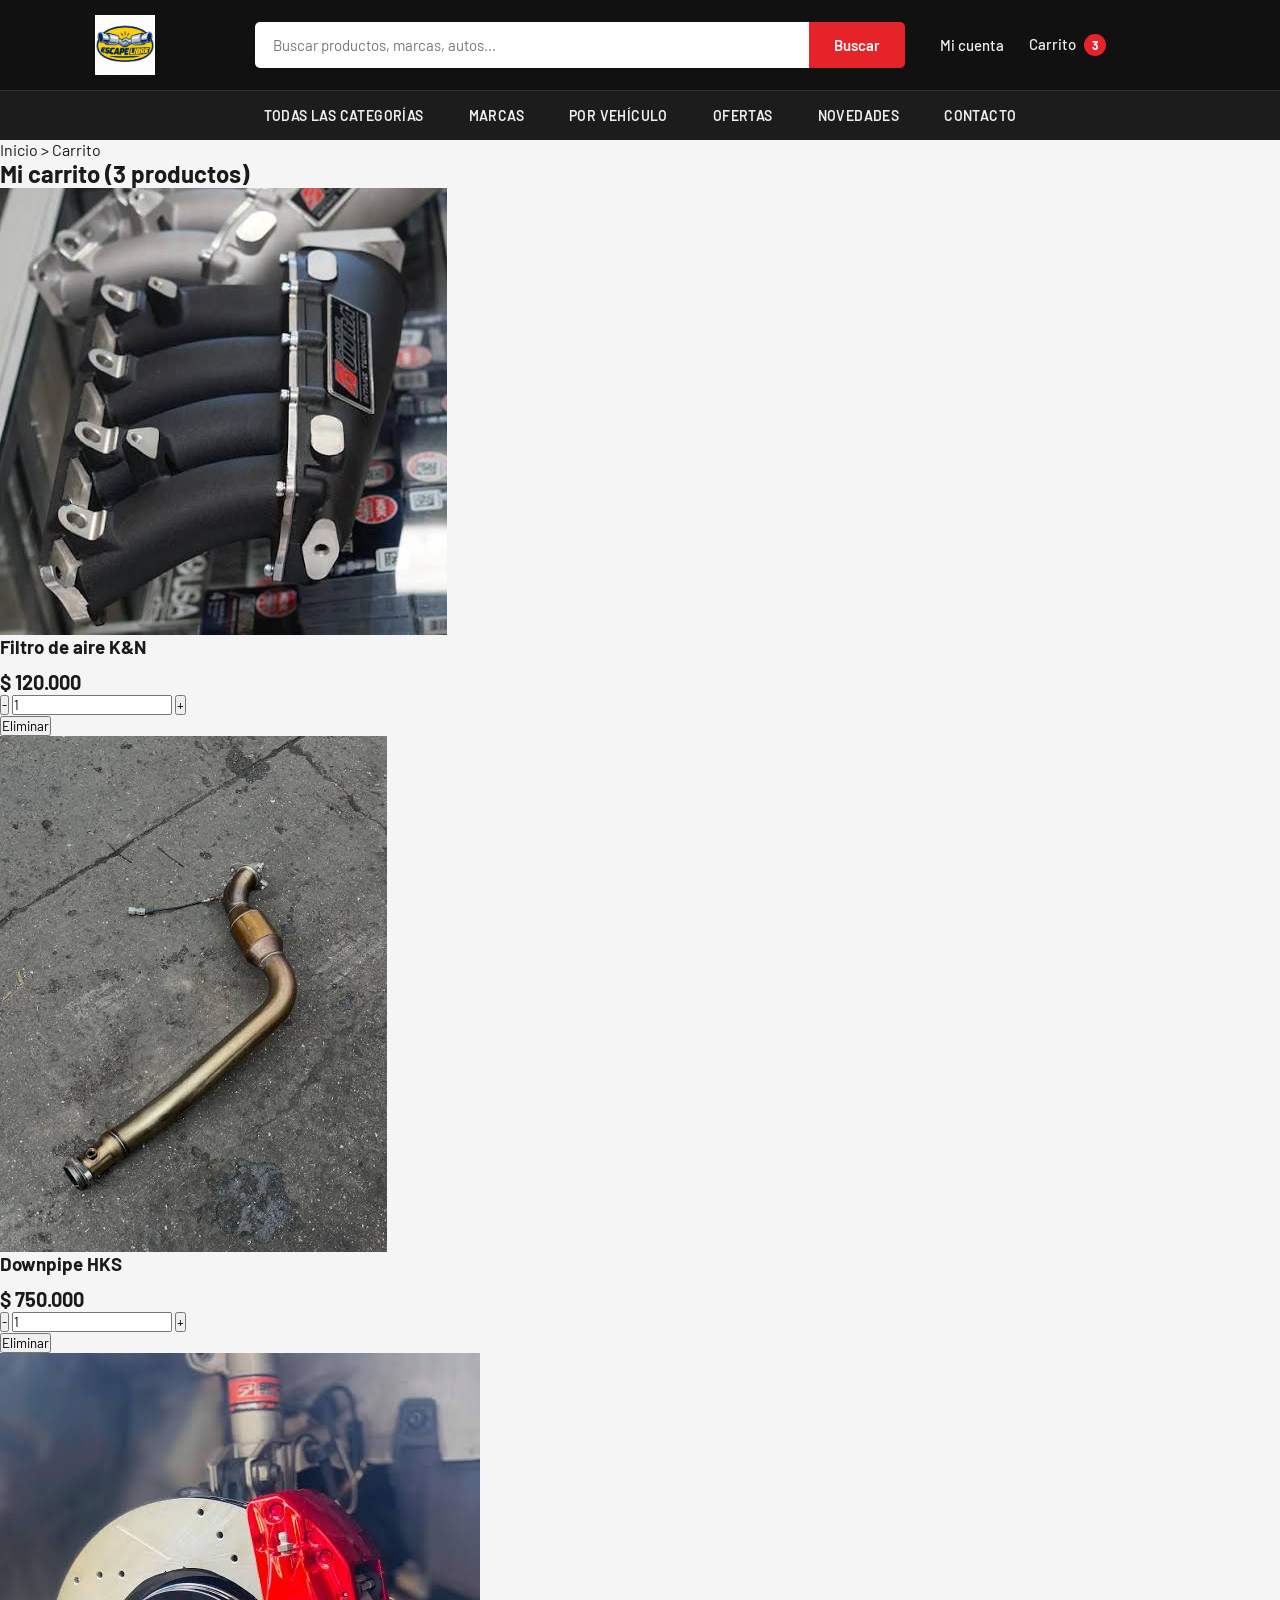
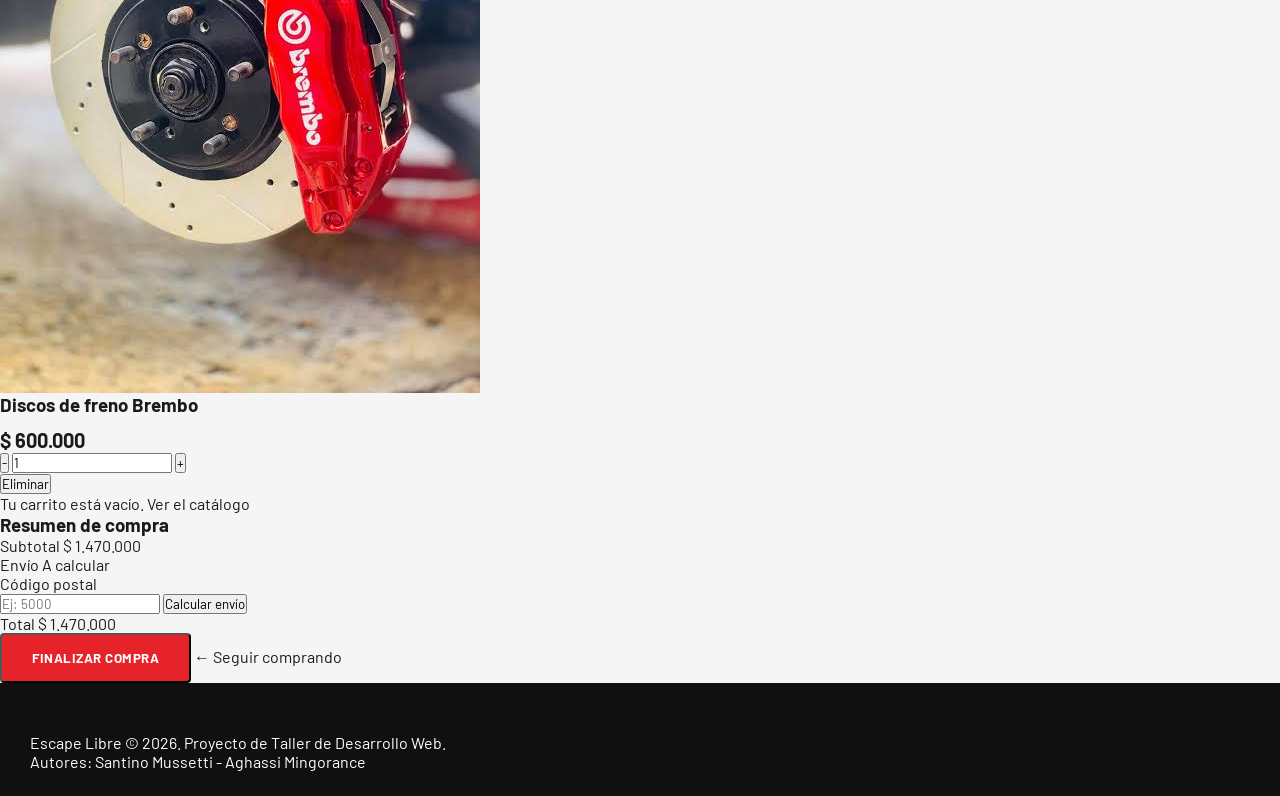
==== primera-entrega/carrito.html @ 9f43eb1c "Fix: Autores Cambio" ====
<!DOCTYPE html>
<html lang="es">
<head>
    <meta charset="UTF-8">
    <meta name="viewport" content="width=device-width, initial-scale=1.0">
    <meta name="author" content="Santino Musse">
    <meta name="description" content="Carrito de compras de Escape Libre: revisá tus productos, calculá el envío y finalizá tu compra.">
    <meta name="keywords" content="carrito, compra, partes de autos, escapes, frenos, envío">
    <title>Carrito | Escape Libre</title>
    <link rel="icon" type="image/png" href="imagenes/favicon.png">
    <link rel="preconnect" href="https://fonts.googleapis.com">
    <link rel="preconnect" href="https://fonts.gstatic.com" crossorigin>
    <link href="https://fonts.googleapis.com/css2?family=Barlow+Condensed:wght@600;700&family=Barlow:wght@400;500;700&display=swap" rel="stylesheet">
    <link rel="stylesheet" href="styles.css">
</head>
<body onload="actualizarCarrito()">
    <div id="contenedor">

        <header id="cabecera">
            <div class="barra-superior">
                <h1 class="logo">
                    <a href="index.html">
                        <img src="imagenes/Logo Escape Libre.png" alt="Escape Libre, tu auto sin límites">
                    </a>
                </h1>
                <div class="buscador">
                    <label class="solo-lectores" for="busqueda">Buscar productos, marcas o autos</label>
                    <input type="text" id="busqueda" name="busqueda" placeholder="Buscar productos, marcas, autos...">
                    <button type="button">Buscar</button>
                </div>
                <div class="acciones">
                    <a href="contacto.html">Mi cuenta</a>
                    <a href="carrito.html">Carrito <span id="contador-carrito">0</span></a>
                </div>
            </div>
            <nav id="menu">
                <a href="catalogo.html">Todas las categorías</a>
                <a href="catalogo.html">Marcas</a>
                <a href="catalogo.html">Por vehículo</a>
                <a href="catalogo.html">Ofertas</a>
                <a href="catalogo.html">Novedades</a>
                <a href="contacto.html">Contacto</a>
            </nav>
        </header>

        <main>
            <div class="contenido-carrito">
                <nav class="migas" aria-label="Ruta de navegación">
                    <a href="index.html">Inicio</a> &gt; <span>Carrito</span>
                </nav>

                <h2 id="titulo-carrito">Mi carrito (3 productos)</h2>

                <div class="carrito-columnas">
                    <section id="lista-productos">
                        <article class="producto-carrito" id="item-filtro" data-precio="120000">
                            <img src="imagenes/Admision Carrito.png" alt="Filtro de aire deportivo rojo">
                            <div class="producto-datos">
                                <h3>Filtro de aire K&amp;N</h3>
                                <p class="producto-precio">$ 120.000</p>
                            </div>
                            <div class="cantidad">
                                <button type="button" onclick="cambiarCantidad('filtro', -1)" aria-label="Restar una unidad de Filtro de aire K&amp;N">-</button>
                                <label class="solo-lectores" for="cantidad-filtro">Cantidad de Filtro de aire K&amp;N</label>
                                <input type="text" id="cantidad-filtro" value="1" inputmode="numeric" onchange="validarCantidad('filtro')">
                                <button type="button" onclick="cambiarCantidad('filtro', 1)" aria-label="Sumar una unidad de Filtro de aire K&amp;N">+</button>
                            </div>
                            <button type="button" class="eliminar" onclick="eliminarProducto('filtro')" aria-label="Eliminar Filtro de aire K&amp;N del carrito">Eliminar</button>
                        </article>

                        <article class="producto-carrito" id="item-downpipe" data-precio="750000">
                            <img src="imagenes/Downpipe hks.png" alt="Downpipe de acero inoxidable">
                            <div class="producto-datos">
                                <h3>Downpipe HKS</h3>
                                <p class="producto-precio">$ 750.000</p>
                            </div>
                            <div class="cantidad">
                                <button type="button" onclick="cambiarCantidad('downpipe', -1)" aria-label="Restar una unidad de Downpipe HKS">-</button>
                                <label class="solo-lectores" for="cantidad-downpipe">Cantidad de Downpipe HKS</label>
                                <input type="text" id="cantidad-downpipe" value="1" inputmode="numeric" onchange="validarCantidad('downpipe')">
                                <button type="button" onclick="cambiarCantidad('downpipe', 1)" aria-label="Sumar una unidad de Downpipe HKS">+</button>
                            </div>
                            <button type="button" class="eliminar" onclick="eliminarProducto('downpipe')" aria-label="Eliminar Downpipe HKS del carrito">Eliminar</button>
                        </article>

                        <article class="producto-carrito" id="item-discos" data-precio="600000">
                            <img src="imagenes/Disco freno pinza roja.png" alt="Disco de freno con pinza roja">
                            <div class="producto-datos">
                                <h3>Discos de freno Brembo</h3>
                                <p class="producto-precio">$ 600.000</p>
                            </div>
                            <div class="cantidad">
                                <button type="button" onclick="cambiarCantidad('discos', -1)" aria-label="Restar una unidad de Discos de freno Brembo">-</button>
                                <label class="solo-lectores" for="cantidad-discos">Cantidad de Discos de freno Brembo</label>
                                <input type="text" id="cantidad-discos" value="1" inputmode="numeric" onchange="validarCantidad('discos')">
                                <button type="button" onclick="cambiarCantidad('discos', 1)" aria-label="Sumar una unidad de Discos de freno Brembo">+</button>
                            </div>
                            <button type="button" class="eliminar" onclick="eliminarProducto('discos')" aria-label="Eliminar Discos de freno Brembo del carrito">Eliminar</button>
                        </article>

                        <p id="carrito-vacio" class="oculto">Tu carrito está vacío. <a href="catalogo.html">Ver el catálogo</a></p>
                    </section>

                    <aside id="resumen">
                        <h3>Resumen de compra</h3>
                        <div class="fila-resumen">
                            <span>Subtotal</span>
                            <span id="subtotal">$ 0</span>
                        </div>
                        <div class="fila-resumen">
                            <span>Envío</span>
                            <span id="envio">A calcular</span>
                        </div>
                        <div class="calculo-envio">
                            <label for="codigo-postal">Código postal</label>
                            <div>
                                <input type="text" id="codigo-postal" maxlength="4" inputmode="numeric" placeholder="Ej: 5000">
                                <button type="button" class="boton-secundario" onclick="calcularEnvio()">Calcular envío</button>
                            </div>
                        </div>
                        <div class="fila-resumen fila-total">
                            <span>Total</span>
                            <span id="total">$ 0</span>
                        </div>
                        <button type="button" class="boton" onclick="finalizarCompra()">Finalizar compra</button>
                        <a class="seguir" href="catalogo.html">&larr; Seguir comprando</a>
                    </aside>
                </div>
            </div>
        </main>

        <footer id="pie">
            <p>Escape Libre &copy; 2026. Proyecto de Taller de Desarrollo Web.</p>
            <p>Autores: Santino Mussetti - Aghassi Mingorance</p>
        </footer>

    </div>
    <script src="carrito.js"></script>
</body>
</html>
---- primera-entrega/styles.css ----
/* =========================================
   ESTILOS GENERALES
========================================= */

* {
    margin: 0;
    padding: 0;
    box-sizing: border-box;
}


html {
    scroll-behavior: smooth;
}


body {

    font-family: "Barlow", sans-serif;

    background-color: #f5f5f5;

    color: #1a1a1a;

}


a {

    text-decoration: none;

    color: inherit;

}


img {

    display: block;

    max-width: 100%;

}


button,
input {

    font-family: inherit;

}


#contenedor {

    width: 100%;

    min-height: 100vh;

}


.solo-lectores {

    position: absolute;

    width: 1px;

    height: 1px;

    padding: 0;

    margin: -1px;

    overflow: hidden;

    clip: rect(0, 0, 0, 0);

    white-space: nowrap;

    border: 0;

}



/* =========================================
   HEADER
========================================= */

#cabecera {

    background-color: #111111;

    color: white;

}


.barra-superior {

    max-width: 1300px;

    margin: 0 auto;

    min-height: 90px;

    padding: 15px 30px;

    display: flex;

    align-items: center;

    gap: 35px;

}



/* LOGO */

.logo {

    width: 190px;

    flex-shrink: 0;

}


.logo img {

    width: 100%;

    max-height: 60px;

    object-fit: contain;

}



/* =========================================
   BUSCADOR
========================================= */

.buscador {

    flex: 1;

    display: flex;

    max-width: 650px;

}


.buscador input {

    width: 100%;

    padding: 14px 18px;

    border: none;

    outline: none;

    background-color: white;

    color: #222;

    border-radius: 5px 0 0 5px;

    font-size: 15px;

}


.buscador input::placeholder {

    color: #777;

}


.buscador button {

    padding: 14px 25px;

    border: none;

    background-color: #e62329;

    color: white;

    font-size: 15px;

    font-weight: 600;

    cursor: pointer;

    border-radius: 0 5px 5px 0;

    transition: background-color 0.2s;

}


.buscador button:hover {

    background-color: #c8181e;

}



/* =========================================
   CUENTA Y CARRITO
========================================= */

.acciones {

    display: flex;

    align-items: center;

    gap: 25px;

    white-space: nowrap;

}


.acciones a {

    color: #eeeeee;

    font-size: 15px;

    font-weight: 500;

    transition: color 0.2s;

}


.acciones a:hover {

    color: #e62329;

}


#contador-carrito {

    display: inline-flex;

    align-items: center;

    justify-content: center;

    min-width: 22px;

    height: 22px;

    margin-left: 5px;

    padding: 3px 6px;

    border-radius: 50%;

    background-color: #e62329;

    color: white;

    font-size: 12px;

    font-weight: 700;

}



/* =========================================
   MENU
========================================= */

#menu {

    min-height: 50px;

    padding: 0 25px;

    background-color: #1c1c1c;

    border-top: 1px solid #303030;

    display: flex;

    align-items: center;

    justify-content: center;

    gap: 45px;

}


#menu a {

    position: relative;

    padding: 16px 0;

    color: #eeeeee;

    font-size: 14px;

    font-weight: 600;

    text-transform: uppercase;

    letter-spacing: 0.4px;

    transition: color 0.2s;

}


#menu a:hover {

    color: #e62329;

}


#menu a::after {

    content: "";

    position: absolute;

    left: 0;

    bottom: 10px;

    width: 0;

    height: 2px;

    background-color: #e62329;

    transition: width 0.25s;

}


#menu a:hover::after {

    width: 100%;

}



/* =========================================
   PORTADA
========================================= */

#portada {

    position: relative;

    width: 100%;

    height: 570px;

    overflow: hidden;

    background-color: #111;

}


.portada-imagen {

    width: 100%;

    height: 100%;

}


.portada-imagen img {

    width: 100%;

    height: 100%;

    object-fit: cover;

    object-position: center;

}


.portada-overlay {

    position: absolute;

    inset: 0;

    background:
        linear-gradient(
            90deg,
            rgba(0, 0, 0, 0.82) 0%,
            rgba(0, 0, 0, 0.55) 38%,
            rgba(0, 0, 0, 0.15) 70%,
            rgba(0, 0, 0, 0.05) 100%
        );

}


.portada-texto {

    position: absolute;

    top: 50%;

    left: max(7%, calc((100% - 1300px) / 2 + 30px));

    transform: translateY(-50%);

    max-width: 700px;

    color: white;

    z-index: 2;

}


.portada-subtitulo {

    margin-bottom: 10px;

    color: #e62329;

    font-size: 14px;

    font-weight: 700;

    letter-spacing: 3px;

}


.portada-texto h2 {

    max-width: 700px;

    font-family: "Barlow Condensed", sans-serif;

    font-size: clamp(48px, 6vw, 82px);

    line-height: 0.95;

    text-transform: uppercase;

    letter-spacing: -1px;

}


.resaltado {

    display: block;

    color: #e62329;

}


.portada-descripcion {

    margin: 22px 0 30px;

    color: #eeeeee;

    font-size: 21px;

}


.boton {

    display: inline-block;

    padding: 15px 30px;

    background-color: #e62329;

    color: white;

    border-radius: 4px;

    font-weight: 700;

    text-transform: uppercase;

    letter-spacing: 0.5px;

    transition:
        background-color 0.2s,
        transform 0.2s;

}


.boton:hover {

    background-color: #c8181e;

    transform: translateY(-2px);

}



/* =========================================
   BENEFICIOS
========================================= */

#beneficios {

    max-width: 1300px;

    margin: -30px auto 0;

    position: relative;

    z-index: 3;

    display: grid;

    grid-template-columns: repeat(4, 1fr);

    background-color: white;

    border-radius: 6px;

    box-shadow:
        0 8px 30px rgba(0, 0, 0, 0.12);

}


.beneficio {

    min-height: 110px;

    padding: 25px;

    display: flex;

    align-items: center;

    justify-content: center;

    gap: 15px;

    border-right:
        1px solid #e5e5e5;

}


.beneficio:last-child {

    border-right: none;

}


.beneficio-icono {

    font-size: 28px;

}


.beneficio h3 {

    margin-bottom: 4px;

    font-family: "Barlow Condensed", sans-serif;

    font-size: 20px;

    text-transform: uppercase;

}


.beneficio p {

    color: #777;

    font-size: 14px;

}



/* =========================================
   CATEGORIAS
========================================= */

#categorias {

    max-width: 1300px;

    margin: 0 auto;

    padding: 90px 30px;

}


.encabezado-seccion {

    margin-bottom: 35px;

    display: flex;

    justify-content: space-between;

    align-items: flex-end;

    gap: 20px;

}


.etiqueta-seccion {

    margin-bottom: 5px;

    color: #e62329;

    font-size: 13px;

    font-weight: 700;

    letter-spacing: 2px;

}


.encabezado-seccion h2 {

    font-family: "Barlow Condensed", sans-serif;

    font-size: 44px;

    line-height: 1;

    text-transform: uppercase;

}


.ver-todas {

    color: #e62329;

    font-weight: 700;

    transition: color 0.2s;

}


.ver-todas:hover {

    color: #b91419;

}



/* =========================================
   GRILLA DE CATEGORIAS
========================================= */

.categorias-lista {

    display: grid;

    grid-template-columns: repeat(3, 1fr);

    gap: 22px;

}


.categoria {

    position: relative;

    height: 300px;

    overflow: hidden;

    background-color: #111;

    border-radius: 5px;

}


.categoria img {

    width: 100%;

    height: 100%;

    object-fit: cover;

    transition:
        transform 0.4s ease,
        filter 0.4s ease;

}


.categoria:hover img {

    transform: scale(1.07);

    filter: brightness(1.05);

}


.categoria-sombra {

    position: absolute;

    inset: 0;

    background:
        linear-gradient(
            0deg,
            rgba(0, 0, 0, 0.85) 0%,
            rgba(0, 0, 0, 0.18) 60%,
            rgba(0, 0, 0, 0.05) 100%
        );

}


.categoria-contenido {

    position: absolute;

    left: 25px;

    bottom: 25px;

    z-index: 2;

    color: white;

}


.categoria-contenido h3 {

    margin-bottom: 5px;

    font-family: "Barlow Condensed", sans-serif;

    font-size: 34px;

    line-height: 1;

    text-transform: uppercase;

}


.categoria-contenido p {

    color: #eeeeee;

    font-size: 14px;

    font-weight: 600;

    opacity: 0;

    transform: translateY(8px);

    transition:
        opacity 0.25s,
        transform 0.25s;

}


.categoria:hover .categoria-contenido p {

    opacity: 1;

    transform: translateY(0);

}



/* =========================================
   FOOTER
========================================= */

#pie {

    padding: 50px 30px 25px;

    background-color: #101010;

    color: white;

}


.footer-contenido {

    max-width: 1300px;

    margin: 0 auto 35px;

    display: flex;

    justify-content: space-between;

    align-items: center;

    gap: 30px;

}


.footer-contenido h3 {

    font-family: "Barlow Condensed", sans-serif;

    font-size: 32px;

    text-transform: uppercase;

}


.footer-contenido p {

    margin-top: 5px;

    color: #aaaaaa;

}


.footer-links {

    display: flex;

    gap: 30px;

}


.footer-links a {

    color: #cccccc;

    transition: color 0.2s;

}


.footer-links a:hover {

    color: #e62329;

}


.footer-inferior {

    max-width: 1300px;

    margin: 0 auto;

    padding-top: 25px;

    border-top: 1px solid #333;

    display: flex;

    justify-content: space-between;

    gap: 20px;

    color: #888;

    font-size: 13px;

}



/* =========================================
   TABLETS
========================================= */

@media (max-width: 1000px) {

    .barra-superior {

        flex-wrap: wrap;

    }


    .logo {

        width: 160px;

    }


    .buscador {

        order: 3;

        max-width: none;

        flex-basis: 100%;

    }


    .acciones {

        margin-left: auto;

    }


    #menu {

        flex-wrap: wrap;

        gap: 25px;

    }


    #portada {

        height: 500px;

    }


    #beneficios {

        margin: 0;

        grid-template-columns:
            repeat(2, 1fr);

        border-radius: 0;

    }


    .beneficio {

        border-bottom:
            1px solid #e5e5e5;

    }


    .categorias-lista {

        grid-template-columns:
            repeat(2, 1fr);

    }

}



/* =========================================
   CELULARES
========================================= */

@media (max-width: 650px) {

    .barra-superior {

        padding: 15px 20px;

        gap: 15px;

    }


    .logo {

        width: 140px;

    }


    .acciones {

        gap: 12px;

    }


    .acciones a {

        font-size: 13px;

    }


    #menu {

        justify-content: flex-start;

        overflow-x: auto;

        flex-wrap: nowrap;

        gap: 25px;

        padding: 0 20px;

    }


    #menu a {

        flex-shrink: 0;

    }


    #portada {

        height: 480px;

    }


    .portada-texto {

        left: 25px;

        right: 25px;

    }


    .portada-texto h2 {

        font-size: 52px;

    }


    .portada-descripcion {

        font-size: 18px;

    }


    #beneficios {

        grid-template-columns: 1fr;

    }


    .beneficio {

        justify-content: flex-start;

        border-right: none;

        min-height: 90px;

    }


    #categorias {

        padding: 60px 20px;

    }


    .encabezado-seccion {

        align-items: flex-start;

        flex-direction: column;

    }


    .encabezado-seccion h2 {

        font-size: 36px;

    }


    .categorias-lista {

        grid-template-columns: 1fr;

    }


    .categoria {

        height: 260px;

    }


    .categoria-contenido p {

        opacity: 1;

        transform: none;

    }


    .footer-contenido {

        flex-direction: column;

        align-items: flex-start;

    }


    .footer-links {

        flex-wrap: wrap;

    }


    .footer-inferior {

        flex-direction: column;

    }

}

/*CATALOGO*/
.producto {
    width: 100%;
    max-width: 320px;
    padding: 16px;
    background-color: #ffffff;
    border-radius: 8px;
}

.producto-imagen {
    width: 100%;
    height: 220px;
    object-fit: cover;
    border-radius: 6px;
}

.productos-lista {
    display: grid;
    grid-template-columns: repeat(auto-fit, minmax(250px, 320px));
    gap: 24px;
}

.producto-precio {
    margin-top: 12px;
    font-size: 1.25rem;
    font-weight: 700;
}

.producto-boton {
    width: 100%;
    margin-top: 12px;
    padding: 12px 16px;
    border: none;
    background-color: #ffd600;
    color: #111111;
    font-weight: 700;
    text-transform: uppercase;
    cursor: pointer;
}

.catalogo-contenido {
    display: grid;
    grid-template-columns: 220px 1fr;
    gap: 24px;
    align-items: start;
}

.catalogo-principal {
    width: 100%;
    max-width: 1300px;
    margin: 0 auto;
    padding: 32px 24px;
}

#filtros {
    padding: 16px;
    background-color: #e9ecef;
}

#filtros h3 {
    margin-bottom: 16px;
    padding-bottom: 12px;
    border-bottom: 1px solid #b8c0c8;
}

#filtros label {
    display: block;
    margin-top: 12px;
    margin-bottom: 6px;
    font-weight: 700;
}

#filtros select,
#filtros input {
    width: 100%;
    padding: 8px;
    border: 1px solid #b8c0c8;
    background-color: #ffffff;
}

#aplicar-filtros {
    margin-top: 16px;
    padding: 12px 16px;
    border: none;
    background-color: #ffd600;
    color: #111111;
    font-weight: 700;
    text-transform: uppercase;
    cursor: pointer;
}

.producto h4 {
    margin-top: 12px;
    margin-bottom: 8px;
}

.producto-descripcion {
    color: #4d4d4d;
    line-height: 1.4;
}

.catalogo-titulo {
    margin-bottom: 18px;
    font-size: 2rem;
    text-transform: uppercase;
}

#productos h3 {
    margin-bottom: 16px;
}

.producto-boton,
#aplicar-filtros {
    transition: background-color 0.2s;
}

.producto-boton:hover,
#aplicar-filtros:hover {
    background-color: #e6bf00;
}

#cantidad-resultados {
    margin-left: 8px;
    color: #4d4d4d;
    font-size: 0.875rem;
    font-weight: 400;
    text-transform: none;
}

#sin-resultados {
    margin-bottom: 16px;
    padding: 16px;
    border-left: 4px solid #ffd600;
    background-color: #fff8cc;
    color: #4d4d4d;
}

.carrito-resumen {
    margin-top: 8px;
}

#cantidad-carrito {
    display: inline-block;
    min-width: 24px;
    margin-left: 4px;
    padding: 4px 8px;
    border-radius: 999px;
    background-color: #ffd600;
    color: #111111;
    font-weight: 700;
    text-align: center;
}
.carrito-total {
    margin-top: 8px;
    font-weight: 700;
}

.contacto-principal {
    padding: 32px 24px 48px;
}

.contacto-columnas {
    display: grid;
    grid-template-columns: repeat(2, minmax(0, 1fr));
}

.contacto-seccion,
.cuenta-seccion {
    padding: 0 40px;
}

.contacto-seccion {
    padding-left: 0;
    border-right: 1px solid #b8c0c8;
}

.cuenta-seccion {
    padding-right: 0;
}

.contacto-seccion h3,
.cuenta-seccion h3 {
    margin-bottom: 18px;
    font-size: 2rem;
    text-transform: uppercase;
}

.contacto-seccion h4,
.cuenta-seccion h4 {
    margin-bottom: 16px;
    text-transform: uppercase;
}

@media (max-width: 700px) {
    .catalogo-contenido {
        grid-template-columns: 1fr;
    }

    .contacto-principal {
        padding: 24px 16px 40px;
    }

    .contacto-columnas {
        grid-template-columns: 1fr;
        gap: 32px;
    }

    .contacto-seccion,
    .cuenta-seccion {
        padding: 0;
    }

    .contacto-seccion {
        padding-bottom: 32px;
        border-right: 0;
        border-bottom: 1px solid #b8c0c8;
    }
}
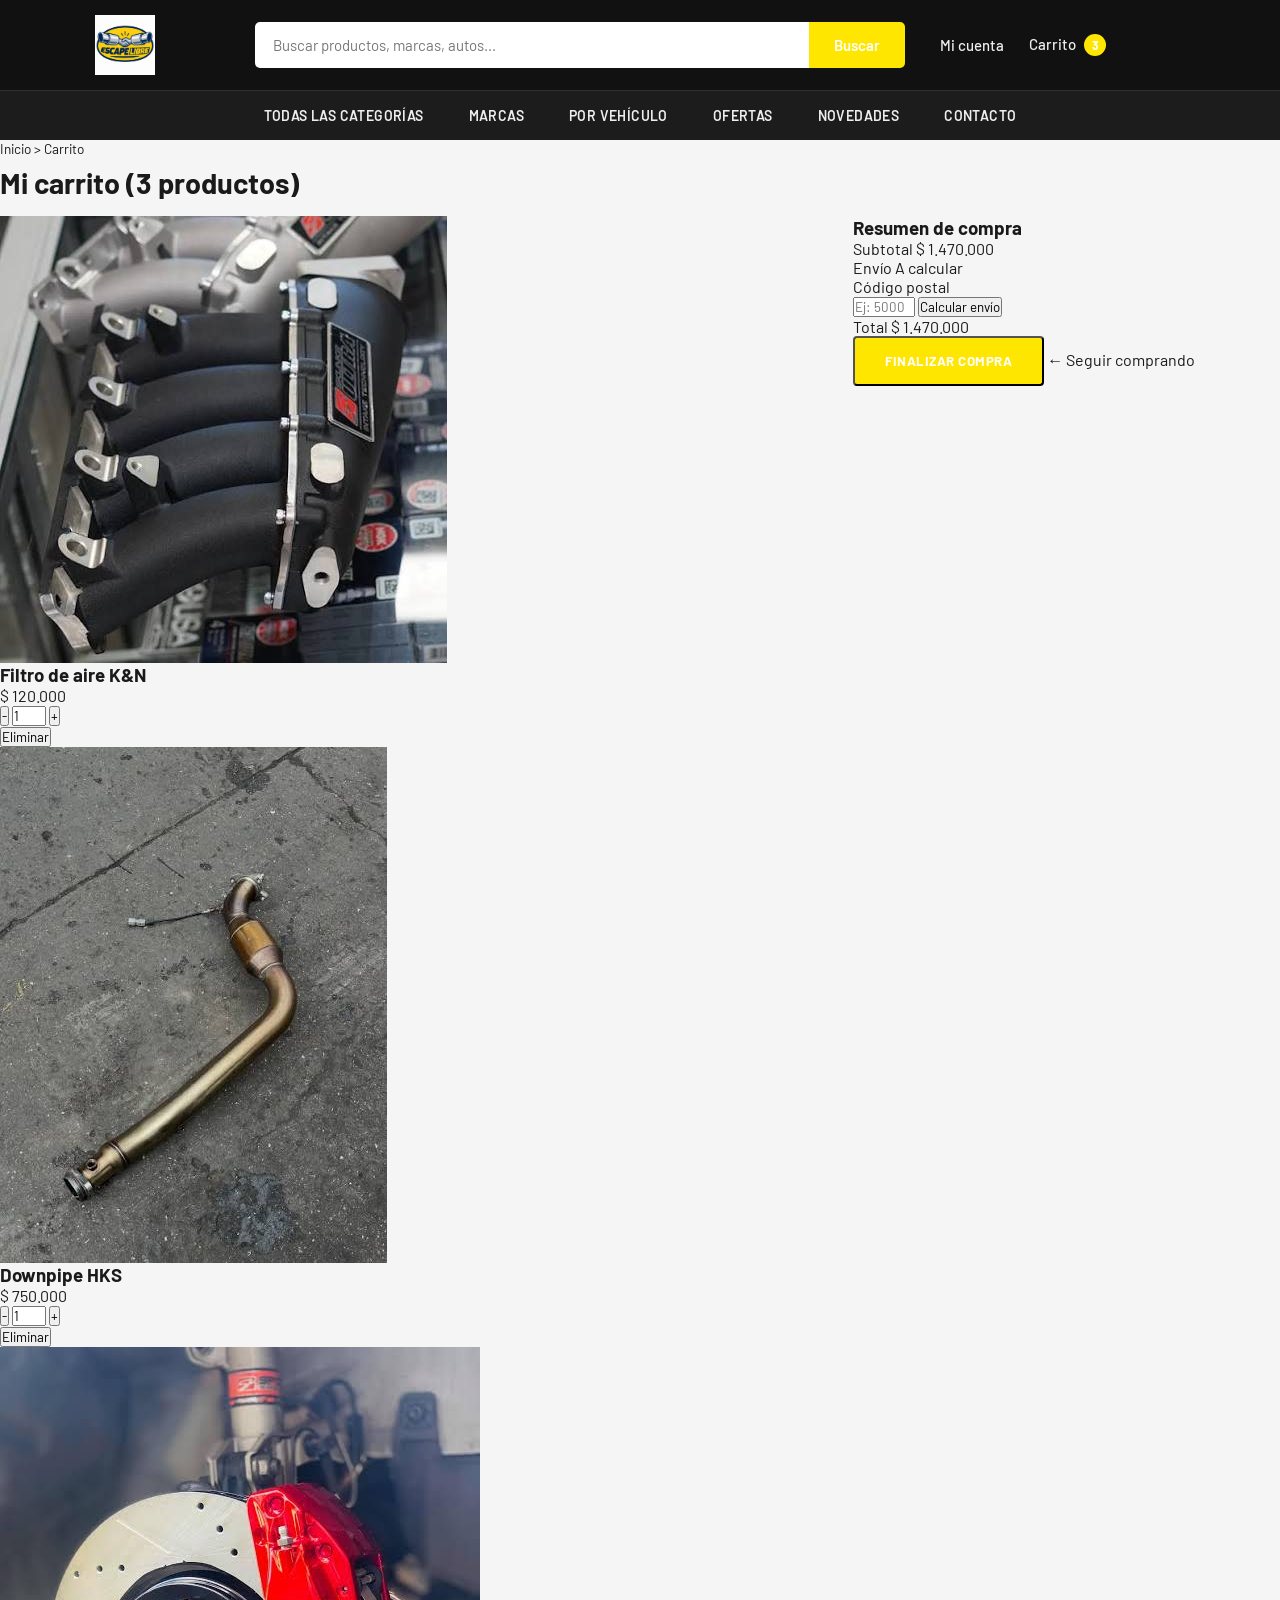
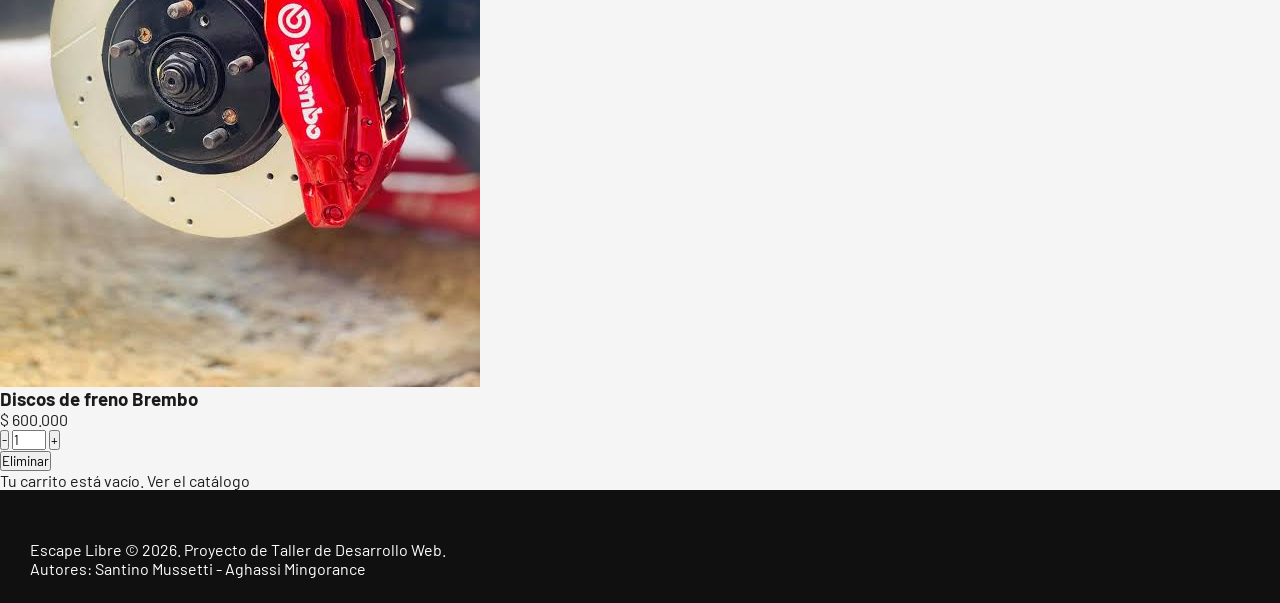
==== commit efd5ad87: "Fix: Agregamos Max y size" ====
--- a/primera-entrega/carrito.html
+++ b/primera-entrega/carrito.html
@@ -3,7 +3,7 @@
 <head>
     <meta charset="UTF-8">
     <meta name="viewport" content="width=device-width, initial-scale=1.0">
-    <meta name="author" content="Santino Musse">
+    <meta name="author" content="Santino Mussetti, Aghassi Mingorance">
     <meta name="description" content="Carrito de compras de Escape Libre: revisá tus productos, calculá el envío y finalizá tu compra.">
     <meta name="keywords" content="carrito, compra, partes de autos, escapes, frenos, envío">
     <title>Carrito | Escape Libre</title>
@@ -25,7 +25,7 @@
                 </h1>
                 <div class="buscador">
                     <label class="solo-lectores" for="busqueda">Buscar productos, marcas o autos</label>
-                    <input type="text" id="busqueda" name="busqueda" placeholder="Buscar productos, marcas, autos...">
+                    <input type="text" id="busqueda" name="busqueda" size="30" maxlength="60" placeholder="Buscar productos, marcas, autos...">
                     <button type="button">Buscar</button>
                 </div>
                 <div class="acciones">
@@ -62,7 +62,7 @@
                             <div class="cantidad">
                                 <button type="button" onclick="cambiarCantidad('filtro', -1)" aria-label="Restar una unidad de Filtro de aire K&amp;N">-</button>
                                 <label class="solo-lectores" for="cantidad-filtro">Cantidad de Filtro de aire K&amp;N</label>
-                                <input type="text" id="cantidad-filtro" value="1" inputmode="numeric" onchange="validarCantidad('filtro')">
+                                <input type="text" id="cantidad-filtro" value="1" size="2" maxlength="2" inputmode="numeric" onchange="validarCantidad('filtro')">
                                 <button type="button" onclick="cambiarCantidad('filtro', 1)" aria-label="Sumar una unidad de Filtro de aire K&amp;N">+</button>
                             </div>
                             <button type="button" class="eliminar" onclick="eliminarProducto('filtro')" aria-label="Eliminar Filtro de aire K&amp;N del carrito">Eliminar</button>
@@ -77,7 +77,7 @@
                             <div class="cantidad">
                                 <button type="button" onclick="cambiarCantidad('downpipe', -1)" aria-label="Restar una unidad de Downpipe HKS">-</button>
                                 <label class="solo-lectores" for="cantidad-downpipe">Cantidad de Downpipe HKS</label>
-                                <input type="text" id="cantidad-downpipe" value="1" inputmode="numeric" onchange="validarCantidad('downpipe')">
+                                <input type="text" id="cantidad-downpipe" value="1" size="2" maxlength="2" inputmode="numeric" onchange="validarCantidad('downpipe')">
                                 <button type="button" onclick="cambiarCantidad('downpipe', 1)" aria-label="Sumar una unidad de Downpipe HKS">+</button>
                             </div>
                             <button type="button" class="eliminar" onclick="eliminarProducto('downpipe')" aria-label="Eliminar Downpipe HKS del carrito">Eliminar</button>
@@ -92,7 +92,7 @@
                             <div class="cantidad">
                                 <button type="button" onclick="cambiarCantidad('discos', -1)" aria-label="Restar una unidad de Discos de freno Brembo">-</button>
                                 <label class="solo-lectores" for="cantidad-discos">Cantidad de Discos de freno Brembo</label>
-                                <input type="text" id="cantidad-discos" value="1" inputmode="numeric" onchange="validarCantidad('discos')">
+                                <input type="text" id="cantidad-discos" value="1" size="2" maxlength="2" inputmode="numeric" onchange="validarCantidad('discos')">
                                 <button type="button" onclick="cambiarCantidad('discos', 1)" aria-label="Sumar una unidad de Discos de freno Brembo">+</button>
                             </div>
                             <button type="button" class="eliminar" onclick="eliminarProducto('discos')" aria-label="Eliminar Discos de freno Brembo del carrito">Eliminar</button>
@@ -114,7 +114,7 @@
                         <div class="calculo-envio">
                             <label for="codigo-postal">Código postal</label>
                             <div>
-                                <input type="text" id="codigo-postal" maxlength="4" inputmode="numeric" placeholder="Ej: 5000">
+                                <input type="text" id="codigo-postal" maxlength="4" size="6" inputmode="numeric" placeholder="Ej: 5000">
                                 <button type="button" class="boton-secundario" onclick="calcularEnvio()">Calcular envío</button>
                             </div>
                         </div>
--- a/primera-entrega/styles.css
+++ b/primera-entrega/styles.css
@@ -189,7 +189,7 @@
 
     border: none;
 
-    background-color: #e62329;
+    background-color: #ffe600;
 
     color: white;
 
@@ -208,7 +208,7 @@
 
 .buscador button:hover {
 
-    background-color: #c8181e;
+    background-color: #f0d400;
 
 }
 
@@ -246,7 +246,7 @@
 
 .acciones a:hover {
 
-    color: #e62329;
+    color: #ffe600;
 
 }
 
@@ -269,7 +269,7 @@
 
     border-radius: 50%;
 
-    background-color: #e62329;
+    background-color: #ffe600;
 
     color: white;
 
@@ -329,7 +329,7 @@
 
 #menu a:hover {
 
-    color: #e62329;
+    color: #ffe600;
 
 }
 
@@ -348,7 +348,7 @@
 
     height: 2px;
 
-    background-color: #e62329;
+    background-color: #ffe600;
 
     transition: width 0.25s;
 
@@ -445,7 +445,7 @@
 
     margin-bottom: 10px;
 
-    color: #e62329;
+    color: #ffe600;
 
     font-size: 14px;
 
@@ -477,7 +477,7 @@
 
     display: block;
 
-    color: #e62329;
+    color: #ffe600;
 
 }
 
@@ -499,7 +499,7 @@
 
     padding: 15px 30px;
 
-    background-color: #e62329;
+    background-color: #ffe600;
 
     color: white;
 
@@ -647,7 +647,7 @@
 
     margin-bottom: 5px;
 
-    color: #e62329;
+    color: #ffe600;
 
     font-size: 13px;
 
@@ -673,7 +673,7 @@
 
 .ver-todas {
 
-    color: #e62329;
+    color: #ffe600;
 
     font-weight: 700;
 
@@ -684,7 +684,7 @@
 
 .ver-todas:hover {
 
-    color: #b91419;
+    color: #f0d400;
 
 }
 
@@ -892,7 +892,7 @@
 
 .footer-links a:hover {
 
-    color: #e62329;
+    color: #ffe600;
 
 }
 
@@ -1182,6 +1182,30 @@
 
 }
 
+<<<<<<< HEAD
+.contenido-carrito {
+    padding: 16px 24px 32px;
+}
+
+.migas {
+    margin-bottom: 8px;
+    font-size: 0.85rem;
+    color: var(--gris-texto);
+}
+
+.migas a:hover {
+    text-decoration: underline;
+}
+
+#titulo-carrito {
+    margin-bottom: 16px;
+    font-size: 1.8rem;
+}
+
+.carrito-columnas {
+    display: grid;
+    grid-template-columns: 2fr 1fr;
+=======
 /*CATALOGO*/
 .producto {
     width: 100%;
@@ -1225,10 +1249,198 @@
 .catalogo-contenido {
     display: grid;
     grid-template-columns: 220px 1fr;
+>>>>>>> origin/aghassi
     gap: 24px;
     align-items: start;
 }
 
+<<<<<<< HEAD
+#lista-productos {
+    display: flex;
+    flex-direction: column;
+    gap: 12px;
+}
+
+.producto-carrito {
+    display: grid;
+    grid-template-columns: 90px 1fr auto auto;
+    gap: 16px;
+    align-items: center;
+    padding: 12px;
+    border-radius: 6px;
+    background-color: var(--gris);
+}
+
+.producto-carrito img {
+    width: 90px;
+    height: 70px;
+    object-fit: contain;
+}
+
+.producto-datos h3 {
+    font-size: 1.2rem;
+}
+
+.producto-precio {
+    margin: 0;
+    font-weight: 700;
+}
+
+.cantidad {
+    display: flex;
+    align-items: center;
+}
+
+.cantidad button {
+    width: 34px;
+    height: 34px;
+    border: 1px solid #cccccc;
+    font-size: 1.1rem;
+    background-color: var(--blanco);
+    cursor: pointer;
+}
+
+.cantidad button:hover {
+    background-color: var(--amarillo);
+}
+
+.cantidad input {
+    width: 48px;
+    height: 34px;
+    border: 1px solid #cccccc;
+    border-right: none;
+    border-left: none;
+    font-family: inherit;
+    font-size: 1rem;
+    text-align: center;
+}
+
+.eliminar {
+    border: none;
+    font-family: inherit;
+    color: var(--gris-texto);
+    text-decoration: underline;
+    background: none;
+    cursor: pointer;
+}
+
+.eliminar:hover {
+    color: #f0d400;
+}
+
+#resumen {
+    padding: 20px;
+    border-top: 4px solid var(--amarillo);
+    border-radius: 6px;
+    background-color: var(--gris);
+}
+
+#resumen h3 {
+    margin-bottom: 12px;
+    font-size: 1.4rem;
+}
+
+.fila-resumen {
+    display: flex;
+    justify-content: space-between;
+    padding: 6px 0;
+}
+
+.fila-total {
+    margin-top: 8px;
+    padding-top: 12px;
+    border-top: 1px solid #cccccc;
+    font-size: 1.3rem;
+    font-weight: 700;
+}
+
+.calculo-envio {
+    margin: 8px 0 12px;
+}
+
+.calculo-envio label {
+    display: block;
+    margin-bottom: 4px;
+    font-size: 0.9rem;
+}
+
+.calculo-envio div {
+    display: flex;
+    gap: 8px;
+}
+
+.calculo-envio input {
+    flex: 1;
+    min-width: 0;
+    padding: 8px;
+    border: 1px solid #cccccc;
+    border-radius: 4px;
+    font-family: inherit;
+}
+
+.boton-secundario {
+    padding: 8px 12px;
+    border: 2px solid var(--negro);
+    border-radius: 4px;
+    font-family: inherit;
+    font-weight: 700;
+    background-color: var(--blanco);
+    cursor: pointer;
+}
+
+.boton-secundario:hover {
+    background-color: var(--amarillo);
+}
+
+button.boton {
+    display: block;
+    width: 100%;
+    margin-top: 8px;
+    border: none;
+    font-family: inherit;
+    font-size: 1rem;
+    cursor: pointer;
+}
+
+.seguir {
+    display: block;
+    margin-top: 12px;
+    font-weight: 500;
+}
+
+.seguir:hover {
+    text-decoration: underline;
+}
+
+#carrito-vacio {
+    padding: 24px;
+    border-radius: 6px;
+    background-color: var(--gris);
+}
+
+#carrito-vacio a {
+    font-weight: 700;
+    text-decoration: underline;
+}
+
+.oculto {
+    display: none;
+}
+
+@media (max-width: 800px) {
+    .carrito-columnas {
+        grid-template-columns: 1fr;
+    }
+
+    .producto-carrito {
+        grid-template-columns: 70px 1fr;
+    }
+
+    .producto-carrito img {
+        width: 70px;
+    }
+}
+=======
 .catalogo-principal {
     width: 100%;
     max-width: 1300px;
@@ -1375,6 +1587,69 @@
     text-transform: uppercase;
 }
 
+.campo-formulario {
+    margin-bottom: 16px;
+}
+
+.campo-formulario label {
+    display: block;
+    margin-bottom: 6px;
+    font-weight: 600;
+}
+
+.campo-formulario input,
+.campo-formulario textarea {
+    width: 100%;
+    padding: 12px;
+    border: 1px solid #b8c0c8;
+    background-color: #ffffff;
+    font: inherit;
+}
+
+.campo-formulario textarea {
+    min-height: 120px;
+    resize: vertical;
+}
+
+#enviar-contacto,
+#ingresar-cuenta,
+#crear-cuenta {
+    width: 100%;
+    padding: 12px 16px;
+    border: 1px solid #ffd600;
+    background-color: #ffd600;
+    color: #111111;
+    font-weight: 700;
+    text-transform: uppercase;
+    cursor: pointer;
+    transition: background-color 0.2s;
+}
+
+#enviar-contacto:hover,
+#ingresar-cuenta:hover {
+    background-color: #e6bf00;
+}
+
+.registro-invitacion {
+    margin-top: 24px;
+    padding-top: 24px;
+    border-top: 1px solid #b8c0c8;
+}
+
+.registro-invitacion p {
+    margin-bottom: 16px;
+    line-height: 1.5;
+}
+
+#crear-cuenta {
+    border-color: #b8c0c8;
+    background-color: #ffffff;
+}
+
+#crear-cuenta:hover {
+    background-color: #f5f5f5;
+}
+
 @media (max-width: 700px) {
     .catalogo-contenido {
         grid-template-columns: 1fr;
@@ -1399,4 +1674,5 @@
         border-right: 0;
         border-bottom: 1px solid #b8c0c8;
     }
-}+}
+>>>>>>> origin/aghassi
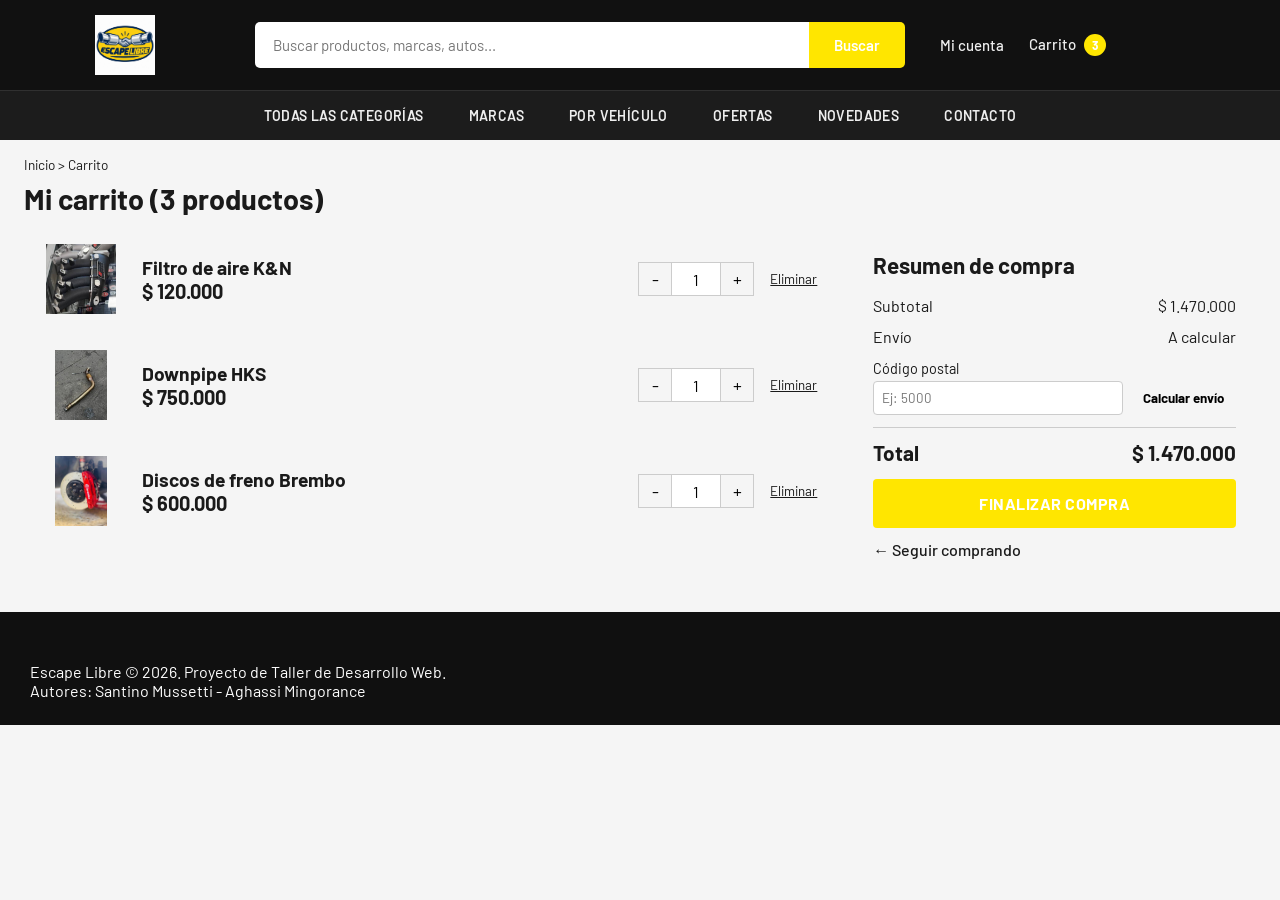
==== commit b395f8ce: "fix: corrige rutas de imagenes en inicio y carrito" ====
--- a/primera-entrega/carrito.html
+++ b/primera-entrega/carrito.html
@@ -7,7 +7,7 @@
     <meta name="description" content="Carrito de compras de Escape Libre: revisá tus productos, calculá el envío y finalizá tu compra.">
     <meta name="keywords" content="carrito, compra, partes de autos, escapes, frenos, envío">
     <title>Carrito | Escape Libre</title>
-    <link rel="icon" type="image/png" href="imagenes/favicon.png">
+    <link rel="icon" type="image/png" href="imagenes/Logo Escape Libre.png">
     <link rel="preconnect" href="https://fonts.googleapis.com">
     <link rel="preconnect" href="https://fonts.gstatic.com" crossorigin>
     <link href="https://fonts.googleapis.com/css2?family=Barlow+Condensed:wght@600;700&family=Barlow:wght@400;500;700&display=swap" rel="stylesheet">
--- a/primera-entrega/styles.css
+++ b/primera-entrega/styles.css
@@ -1182,7 +1182,6 @@
 
 }
 
-<<<<<<< HEAD
 .contenido-carrito {
     padding: 16px 24px 32px;
 }
@@ -1205,8 +1204,12 @@
 .carrito-columnas {
     display: grid;
     grid-template-columns: 2fr 1fr;
-=======
-/*CATALOGO*/
+    gap: 24px;
+    align-items: start;
+}
+
+/* CATALOGO */
+
 .producto {
     width: 100%;
     max-width: 320px;
@@ -1249,12 +1252,10 @@
 .catalogo-contenido {
     display: grid;
     grid-template-columns: 220px 1fr;
->>>>>>> origin/aghassi
     gap: 24px;
     align-items: start;
 }
 
-<<<<<<< HEAD
 #lista-productos {
     display: flex;
     flex-direction: column;
@@ -1440,7 +1441,7 @@
         width: 70px;
     }
 }
-=======
+
 .catalogo-principal {
     width: 100%;
     max-width: 1300px;
@@ -1675,4 +1676,3 @@
         border-bottom: 1px solid #b8c0c8;
     }
 }
->>>>>>> origin/aghassi
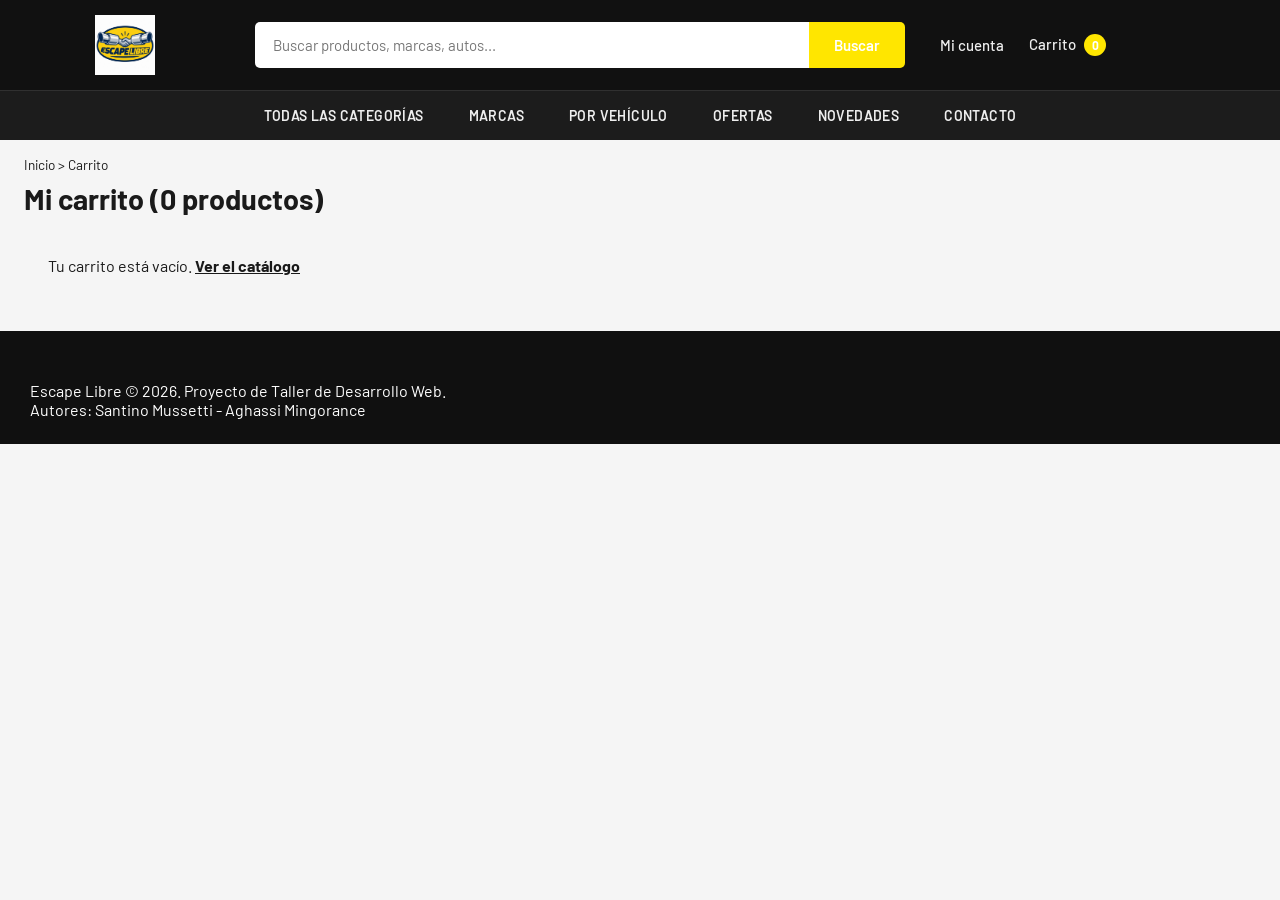
==== commit 38e917ec: "fix: sincroniza catalogo y carrito" ====
--- a/primera-entrega/carrito.html
+++ b/primera-entrega/carrito.html
@@ -1,140 +1,134 @@
-<!DOCTYPE html>
+<!doctype html>
 <html lang="es">
-<head>
-    <meta charset="UTF-8">
-    <meta name="viewport" content="width=device-width, initial-scale=1.0">
-    <meta name="author" content="Santino Mussetti, Aghassi Mingorance">
-    <meta name="description" content="Carrito de compras de Escape Libre: revisá tus productos, calculá el envío y finalizá tu compra.">
-    <meta name="keywords" content="carrito, compra, partes de autos, escapes, frenos, envío">
+  <head>
+    <meta charset="UTF-8" />
+    <meta name="viewport" content="width=device-width, initial-scale=1.0" />
+    <meta name="author" content="Santino Mussetti, Aghassi Mingorance" />
+    <meta
+      name="description"
+      content="Carrito de compras de Escape Libre: revisá tus productos, calculá el envío y finalizá tu compra."
+    />
+    <meta
+      name="keywords"
+      content="carrito, compra, partes de autos, escapes, frenos, envío"
+    />
     <title>Carrito | Escape Libre</title>
-    <link rel="icon" type="image/png" href="imagenes/Logo Escape Libre.png">
-    <link rel="preconnect" href="https://fonts.googleapis.com">
-    <link rel="preconnect" href="https://fonts.gstatic.com" crossorigin>
-    <link href="https://fonts.googleapis.com/css2?family=Barlow+Condensed:wght@600;700&family=Barlow:wght@400;500;700&display=swap" rel="stylesheet">
-    <link rel="stylesheet" href="styles.css">
-</head>
-<body onload="actualizarCarrito()">
+    <link rel="icon" type="image/png" href="imagenes/Logo Escape Libre.png" />
+    <link rel="preconnect" href="https://fonts.googleapis.com" />
+    <link rel="preconnect" href="https://fonts.gstatic.com" crossorigin />
+    <link
+      href="https://fonts.googleapis.com/css2?family=Barlow+Condensed:wght@600;700&amp;family=Barlow:wght@400;500;700&amp;display=swap"
+      rel="stylesheet"
+    />
+    <link rel="stylesheet" href="styles.css" />
+  </head>
+  <body onload="actualizarCarrito()">
     <div id="contenedor">
+      <header id="cabecera">
+        <div class="barra-superior">
+          <h1 class="logo">
+            <a href="index.html">
+              <img
+                src="imagenes/Logo Escape Libre.png"
+                alt="Escape Libre, tu auto sin límites"
+              />
+            </a>
+          </h1>
+          <div class="buscador">
+            <label class="solo-lectores" for="busqueda"
+              >Buscar productos, marcas o autos</label
+            >
+            <input
+              type="text"
+              id="busqueda"
+              name="busqueda"
+              size="30"
+              maxlength="60"
+              placeholder="Buscar productos, marcas, autos..."
+            />
+            <button type="button">Buscar</button>
+          </div>
+          <div class="acciones">
+            <a href="contacto.html">Mi cuenta</a>
+            <a href="carrito.html"
+              >Carrito <span id="contador-carrito">0</span></a
+            >
+          </div>
+        </div>
+        <nav id="menu">
+          <a href="catalogo.html">Todas las categorías</a>
+          <a href="catalogo.html">Marcas</a>
+          <a href="catalogo.html">Por vehículo</a>
+          <a href="catalogo.html">Ofertas</a>
+          <a href="catalogo.html">Novedades</a>
+          <a href="contacto.html">Contacto</a>
+        </nav>
+      </header>
 
-        <header id="cabecera">
-            <div class="barra-superior">
-                <h1 class="logo">
-                    <a href="index.html">
-                        <img src="imagenes/Logo Escape Libre.png" alt="Escape Libre, tu auto sin límites">
-                    </a>
-                </h1>
-                <div class="buscador">
-                    <label class="solo-lectores" for="busqueda">Buscar productos, marcas o autos</label>
-                    <input type="text" id="busqueda" name="busqueda" size="30" maxlength="60" placeholder="Buscar productos, marcas, autos...">
-                    <button type="button">Buscar</button>
+      <main>
+        <div class="contenido-carrito">
+          <nav class="migas" aria-label="Ruta de navegación">
+            <a href="index.html">Inicio</a> &gt; <span>Carrito</span>
+          </nav>
+
+          <h2 id="titulo-carrito">Mi carrito</h2>
+
+          <div class="carrito-columnas">
+            <section id="lista-productos">
+              <p id="carrito-vacio" class="oculto">
+                Tu carrito está vacío.
+                <a href="catalogo.html">Ver el catálogo</a>
+              </p>
+            </section>
+
+            <aside id="resumen">
+              <h3>Resumen de compra</h3>
+              <div class="fila-resumen">
+                <span>Subtotal</span>
+                <span id="subtotal">$ 0</span>
+              </div>
+              <div class="fila-resumen">
+                <span>Envío</span>
+                <span id="envio">A calcular</span>
+              </div>
+              <div class="calculo-envio">
+                <label for="codigo-postal">Código postal</label>
+                <div>
+                  <input
+                    type="text"
+                    id="codigo-postal"
+                    maxlength="4"
+                    size="6"
+                    inputmode="numeric"
+                    placeholder="Ej: 5000"
+                  />
+                  <button
+                    type="button"
+                    class="boton-secundario"
+                    onclick="calcularEnvio()"
+                  >
+                    Calcular envío
+                  </button>
                 </div>
-                <div class="acciones">
-                    <a href="contacto.html">Mi cuenta</a>
-                    <a href="carrito.html">Carrito <span id="contador-carrito">0</span></a>
-                </div>
-            </div>
-            <nav id="menu">
-                <a href="catalogo.html">Todas las categorías</a>
-                <a href="catalogo.html">Marcas</a>
-                <a href="catalogo.html">Por vehículo</a>
-                <a href="catalogo.html">Ofertas</a>
-                <a href="catalogo.html">Novedades</a>
-                <a href="contacto.html">Contacto</a>
-            </nav>
-        </header>
+              </div>
+              <div class="fila-resumen fila-total">
+                <span>Total</span>
+                <span id="total">$ 0</span>
+              </div>
+              <button type="button" class="boton" onclick="finalizarCompra()">
+                Finalizar compra
+              </button>
+              <a class="seguir" href="catalogo.html">&larr; Seguir comprando</a>
+            </aside>
+          </div>
+        </div>
+      </main>
 
-        <main>
-            <div class="contenido-carrito">
-                <nav class="migas" aria-label="Ruta de navegación">
-                    <a href="index.html">Inicio</a> &gt; <span>Carrito</span>
-                </nav>
-
-                <h2 id="titulo-carrito">Mi carrito (3 productos)</h2>
-
-                <div class="carrito-columnas">
-                    <section id="lista-productos">
-                        <article class="producto-carrito" id="item-filtro" data-precio="120000">
-                            <img src="imagenes/Admision Carrito.png" alt="Filtro de aire deportivo rojo">
-                            <div class="producto-datos">
-                                <h3>Filtro de aire K&amp;N</h3>
-                                <p class="producto-precio">$ 120.000</p>
-                            </div>
-                            <div class="cantidad">
-                                <button type="button" onclick="cambiarCantidad('filtro', -1)" aria-label="Restar una unidad de Filtro de aire K&amp;N">-</button>
-                                <label class="solo-lectores" for="cantidad-filtro">Cantidad de Filtro de aire K&amp;N</label>
-                                <input type="text" id="cantidad-filtro" value="1" size="2" maxlength="2" inputmode="numeric" onchange="validarCantidad('filtro')">
-                                <button type="button" onclick="cambiarCantidad('filtro', 1)" aria-label="Sumar una unidad de Filtro de aire K&amp;N">+</button>
-                            </div>
-                            <button type="button" class="eliminar" onclick="eliminarProducto('filtro')" aria-label="Eliminar Filtro de aire K&amp;N del carrito">Eliminar</button>
-                        </article>
-
-                        <article class="producto-carrito" id="item-downpipe" data-precio="750000">
-                            <img src="imagenes/Downpipe hks.png" alt="Downpipe de acero inoxidable">
-                            <div class="producto-datos">
-                                <h3>Downpipe HKS</h3>
-                                <p class="producto-precio">$ 750.000</p>
-                            </div>
-                            <div class="cantidad">
-                                <button type="button" onclick="cambiarCantidad('downpipe', -1)" aria-label="Restar una unidad de Downpipe HKS">-</button>
-                                <label class="solo-lectores" for="cantidad-downpipe">Cantidad de Downpipe HKS</label>
-                                <input type="text" id="cantidad-downpipe" value="1" size="2" maxlength="2" inputmode="numeric" onchange="validarCantidad('downpipe')">
-                                <button type="button" onclick="cambiarCantidad('downpipe', 1)" aria-label="Sumar una unidad de Downpipe HKS">+</button>
-                            </div>
-                            <button type="button" class="eliminar" onclick="eliminarProducto('downpipe')" aria-label="Eliminar Downpipe HKS del carrito">Eliminar</button>
-                        </article>
-
-                        <article class="producto-carrito" id="item-discos" data-precio="600000">
-                            <img src="imagenes/Disco freno pinza roja.png" alt="Disco de freno con pinza roja">
-                            <div class="producto-datos">
-                                <h3>Discos de freno Brembo</h3>
-                                <p class="producto-precio">$ 600.000</p>
-                            </div>
-                            <div class="cantidad">
-                                <button type="button" onclick="cambiarCantidad('discos', -1)" aria-label="Restar una unidad de Discos de freno Brembo">-</button>
-                                <label class="solo-lectores" for="cantidad-discos">Cantidad de Discos de freno Brembo</label>
-                                <input type="text" id="cantidad-discos" value="1" size="2" maxlength="2" inputmode="numeric" onchange="validarCantidad('discos')">
-                                <button type="button" onclick="cambiarCantidad('discos', 1)" aria-label="Sumar una unidad de Discos de freno Brembo">+</button>
-                            </div>
-                            <button type="button" class="eliminar" onclick="eliminarProducto('discos')" aria-label="Eliminar Discos de freno Brembo del carrito">Eliminar</button>
-                        </article>
-
-                        <p id="carrito-vacio" class="oculto">Tu carrito está vacío. <a href="catalogo.html">Ver el catálogo</a></p>
-                    </section>
-
-                    <aside id="resumen">
-                        <h3>Resumen de compra</h3>
-                        <div class="fila-resumen">
-                            <span>Subtotal</span>
-                            <span id="subtotal">$ 0</span>
-                        </div>
-                        <div class="fila-resumen">
-                            <span>Envío</span>
-                            <span id="envio">A calcular</span>
-                        </div>
-                        <div class="calculo-envio">
-                            <label for="codigo-postal">Código postal</label>
-                            <div>
-                                <input type="text" id="codigo-postal" maxlength="4" size="6" inputmode="numeric" placeholder="Ej: 5000">
-                                <button type="button" class="boton-secundario" onclick="calcularEnvio()">Calcular envío</button>
-                            </div>
-                        </div>
-                        <div class="fila-resumen fila-total">
-                            <span>Total</span>
-                            <span id="total">$ 0</span>
-                        </div>
-                        <button type="button" class="boton" onclick="finalizarCompra()">Finalizar compra</button>
-                        <a class="seguir" href="catalogo.html">&larr; Seguir comprando</a>
-                    </aside>
-                </div>
-            </div>
-        </main>
-
-        <footer id="pie">
-            <p>Escape Libre &copy; 2026. Proyecto de Taller de Desarrollo Web.</p>
-            <p>Autores: Santino Mussetti - Aghassi Mingorance</p>
-        </footer>
-
+      <footer id="pie">
+        <p>Escape Libre &copy; 2026. Proyecto de Taller de Desarrollo Web.</p>
+        <p>Autores: Santino Mussetti - Aghassi Mingorance</p>
+      </footer>
     </div>
     <script src="carrito.js"></script>
-</body>
+  </body>
 </html>
